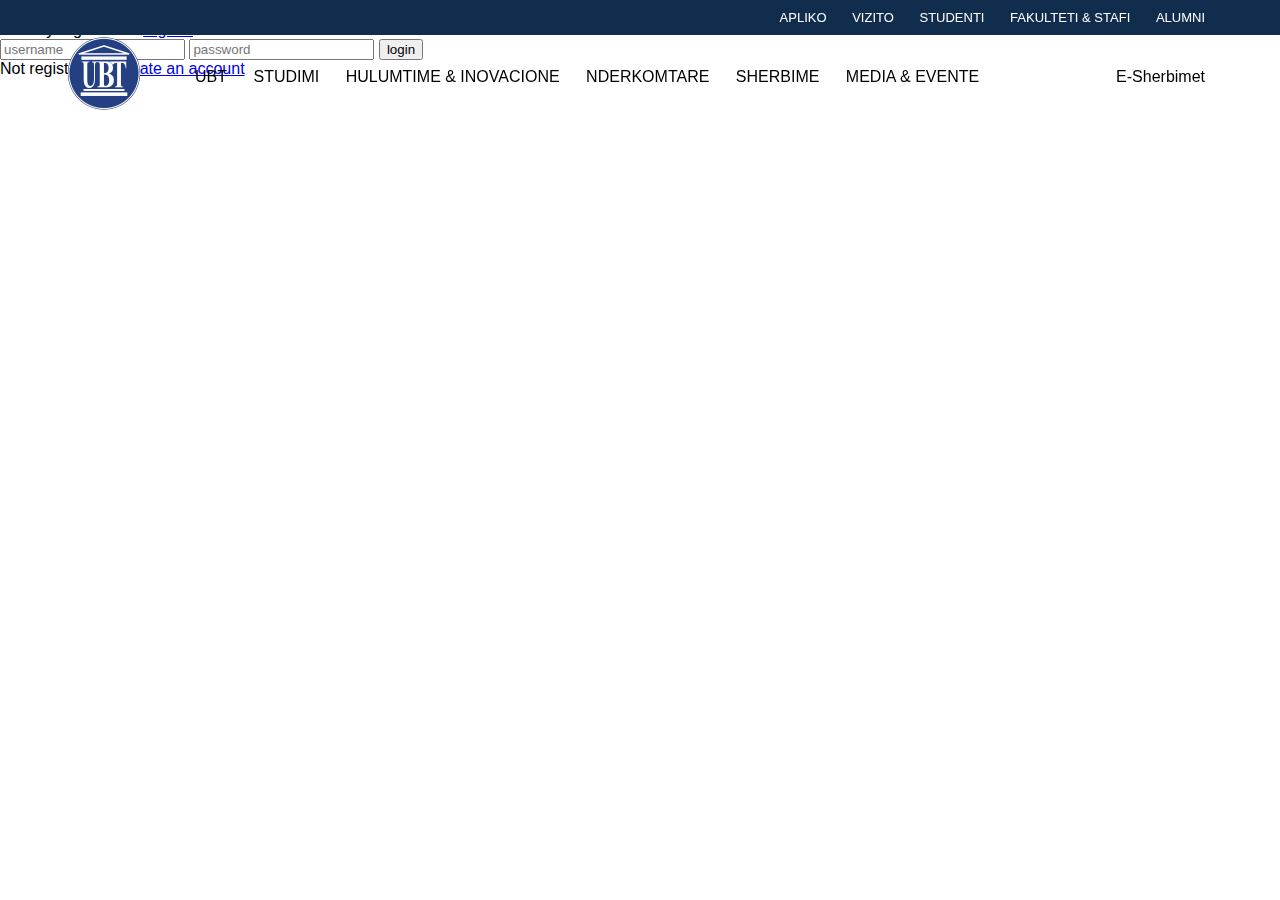
==== register.html @ 038bcbd5 "updates" ====
<!DOCTYPE html>
<html lang="en">
<head>
    <meta charset="UTF-8">
    <meta name="viewport" content="width=device-width, initial-scale=1.0">
    <title>Document</title>
    <link rel="stylesheet" href="css/stylesheet.css">
</head>

<body>
    
    <header id="headerbar">    
        <div class="informate-shtese">
            
            <ul>
                <li>
                    <a href="">APLIKO</a>
                    <a href="">VIZITO</a>
                    <a href="">STUDENTI</a>
                    <a href="">FAKULTETI & STAFI</a>
                    <a href="">ALUMNI</a>
                </li>
            </ul>
        </div>
    
        <nav id="navbar">
            <div class="nav-majtas">
    
               <a href="index.html"><img class="brand" src="img/logo.png" alt=""></a> 
    
                <div class="kufiza"></div>
    
                <ul>
                    <li>
                        <a href="">UBT</a>
                        <a href="">STUDIMI</a>
                        <a href="">HULUMTIME & INOVACIONE</a>
                        <a href="">NDERKOMTARE</a>
                        <a href="">SHERBIME</a>
                        <a href="">MEDIA & EVENTE</a>
                    </li>
                </ul>
    
            </div>
           
    
          <ul class="nav-djathtas">
    
              <li>
       
                  <div class="dropdown">
                    <a onclick="myFunction()" onmouseover="myFunction()" class="butoni-dropdown main-elements-djathta">E-Sherbimet</a>
                    <div id="lista-dropdown" class="loopa-dropdown">
                      <a href="#home"> <img class="dropdown-logo" src="img/logo.png" alt="">MAIL</a>
                      <a href="#about"> <img class="dropdown-logo" src="img/logo.png" alt="">SMIS</a>
                      <a href="#contact">  <img class="dropdown-logo" src="img/logo.png" alt="">MOODLE</a>
                      <a href="#contact">  <img class="dropdown-logo" src="img/logo.png" alt="">STUDENT</a>
                      <a href="#contact">  <img class="dropdown-logo" src="img/logo.png" alt="">KNOWLEDGE CENTER</a>
                    </div>
                  </div>
        
              </li>
         
          </ul>
    
        </nav>
    
    
    </header>

    <section class="log-section">
        <div class="login-page">
            <div class="form">
              <form class="register-form" id="kaka">
                <input type="text" placeholder="name"/>
                <input type="password" placeholder="password"/>
                <input type="text" placeholder="email address"/>
                <button>create</button>
                <p class="message">Already registered? <a onclick="wFunction()"  href="#">Sign In</a></p>
              </form>
              <form class="login-form" id="papa">
                <input type="text" placeholder="username"/>
                <input type="password" placeholder="password"/>
                <button>login</button>
                <p class="message">Not registered? <a class="create" onclick="wFunction()" href="#">Create an account</a></p>
              </form>
            </div>
          </div>
    </section>
   

    <script src="js/javascript.js"></script>
</body>
</html>
---- css/stylesheet.css ----
:root {
    --ubt-blue: #112d4e;
    --ubt-dark-blue: #112d4e;
}

section {
    height: 100vh;
}

* {
    margin: 0px;
    box-sizing: border-box;
    font-family: sans-serif;
  
    
}

html {
    scroll-behavior: smooth;
}



header {
    width:100%; 
    margin-bottom: 100px;
    position: fixed;
    transition: 0.5s ease-out;



   
}
header.scroll {
    -webkit-box-shadow: 0px 27px 39px -21px rgba(3,89,250,0.1);
    -moz-box-shadow: 0px 27px 39px -21px rgba(3,89,250,0.2);
    box-shadow: 0px 27px 39px -21px rgba(3,89,250,0.2);
}

nav {
    display: flex;
    justify-content: space-between;
    flex-wrap: nowrap;
    margin: 0px 5%;
    
    

}

nav .icon {
 display:none;
}

.informate-shtese {
    display: flex;
    justify-content: flex-end;
    padding:10px 5%;
    font-size:13px;
    background: var(--ubt-dark-blue);
    

}

.informate-shtese a {
   color: #ffff

}

.nav-majtas {
    display: flex;
    justify-content: center;
    align-items: center;
    flex-wrap: nowrap;
}

.nav-majtas ul {
 display: inline-block;
}


.nav-djathtas {
    display: flex;
    justify-content: center;
    align-items: center;



}

ul li a {
    text-decoration: none;
    color: black;
    padding: 9px 11px 11px;
    

}

ul li {
    list-style-type: none;
}

.show {display: block;}

.dropdown-content a {
    color: black;
    padding: 12px 16px;
    text-decoration: none;
    display: block;
  }

.dropdown {
    position: relative;
    display: inline-block;

    
  }
  
.loopa-dropdown {
    min-width: 150px;
    display: none;
    position: absolute;
    background-color: #ffffff;
    z-index: 1;
    border-radius:5px;
    margin-top:10px;
    -webkit-box-shadow: 7px 36px 82px -62px rgba(3,89,250,1);
    -moz-box-shadow: 7px 36px 82px -62px rgba(3,89,250,1);
    box-shadow: 7px 36px 82px -62px rgba(3,89,250,1);



  }
  
.loopa-dropdown a {
    color: black;
    padding: 10px 5px;
    text-decoration: none;
    display: block;
    display: flex;
    justify-content: baseline;
    font-size: 13px;
    color: var(--ubt-blue);


  }

  .loopa-dropdown a:hover {
      background: var(--ubt-blue);
      color: #ffff
      
  } 
  
.main-elements-djathta {
    padding: 9px 11px 11px;
    cursor: pointer;
}

.dropdown-logo {
    width:17px;
    height:17px;
    margin:0px 5px;
}

img {
    display: inline-block;

}
  
.show {
    display: block;
}

main {
    margin: 0px 5%;
}






  

@media (max-width: 992px) {


    .loopa-dropdown {
      min-width: auto;
  
    }
  
  
  header {

  }
  
    nav {
        display: flex;
        justify-content: space-between;
    }
  
    .nav-majtas ul li a {
      padding: 10px 10px;
  
    }
  
    .nav-majtas ul {
      padding: 20px 10px;
  
    }
    
    .brand{
        width:80px;
        height:80px;
    }
    .kufiza {
      width:2px;
      height:50px;
      background: var(--ubt-dark-blue);
      margin: 10px;
  }

@media  (max-width:600px) {
    .nav-majtas ul {
        display: none;
    }

    .informate-shtese {
        display: flex;
        justify-content: center;
        margin:0px;
        padding:10px 0px;
        width:100%;
        font-size:10px;
        background: var(--ubt-dark-blue);
         
    }

    .informate-shtese ul {
        padding: 0px;
         
    }

    .informate-shtese a {
        padding: 15px;
        text-align: center;
       
    }

    .kufiza {
      display: none;
    }
    
    header {
        -webkit-box-shadow: 7px 36px 82px -62px rgba(3,89,250,1);
        -moz-box-shadow: 7px 36px 82px -62px rgba(3,89,250,1);
        box-shadow: 7px 36px 82px -62px rgba(3,89,250,1);http://127.0.0.1:5500/index.html
    }
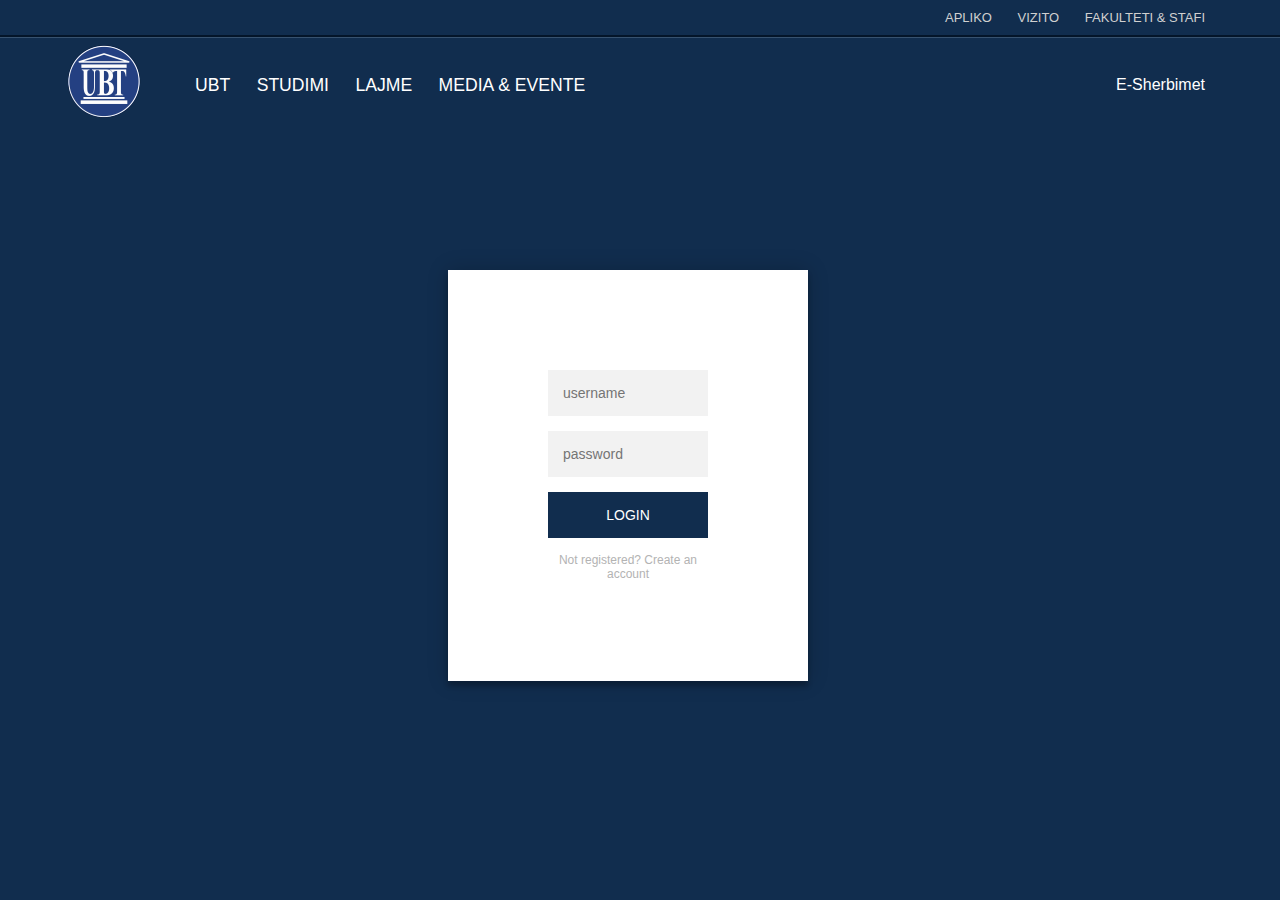
==== commit 896d1a15: "animate" ====
--- a/register.html
+++ b/register.html
@@ -16,9 +16,7 @@
                 <li>
                     <a href="">APLIKO</a>
                     <a href="">VIZITO</a>
-                    <a href="">STUDENTI</a>
                     <a href="">FAKULTETI & STAFI</a>
-                    <a href="">ALUMNI</a>
                 </li>
             </ul>
         </div>
@@ -30,16 +28,15 @@
     
                 <div class="kufiza"></div>
     
-                <ul>
-                    <li>
-                        <a href="">UBT</a>
-                        <a href="">STUDIMI</a>
-                        <a href="">HULUMTIME & INOVACIONE</a>
-                        <a href="">NDERKOMTARE</a>
-                        <a href="">SHERBIME</a>
-                        <a href="">MEDIA & EVENTE</a>
-                    </li>
-                </ul>
+            
+                <ul class="nav-items">
+                  <li class="navbar">
+                      <a href="index.html">UBT</a>
+                      <a href="studimi.html">STUDIMI</a>
+                      <a href="lajme.html">LAJME</a>
+                      <a href="media.html">MEDIA & EVENTE</a>
+                  </li>
+              </ul>
     
             </div>
            
@@ -53,9 +50,6 @@
                     <div id="lista-dropdown" class="loopa-dropdown">
                       <a href="#home"> <img class="dropdown-logo" src="img/logo.png" alt="">MAIL</a>
                       <a href="#about"> <img class="dropdown-logo" src="img/logo.png" alt="">SMIS</a>
-                      <a href="#contact">  <img class="dropdown-logo" src="img/logo.png" alt="">MOODLE</a>
-                      <a href="#contact">  <img class="dropdown-logo" src="img/logo.png" alt="">STUDENT</a>
-                      <a href="#contact">  <img class="dropdown-logo" src="img/logo.png" alt="">KNOWLEDGE CENTER</a>
                     </div>
                   </div>
         
--- a/css/stylesheet.css
+++ b/css/stylesheet.css
@@ -1,260 +1,1157 @@
 :root {
-    --ubt-blue: #112d4e;
-    --ubt-dark-blue: #112d4e;
-}
-
-section {
-    height: 100vh;
+	--ubt-blue: #112d4e;
 }
 
 * {
-    margin: 0px;
-    box-sizing: border-box;
-    font-family: sans-serif;
-  
-    
-}
-
-html {
-    scroll-behavior: smooth;
-}
-
-
+	margin: 0;
+	box-sizing: border-box;
+	font-family: sans-serif;
+}
 
 header {
-    width:100%; 
-    margin-bottom: 100px;
-    position: fixed;
-    transition: 0.5s ease-out;
-
-
-
-   
-}
-header.scroll {
-    -webkit-box-shadow: 0px 27px 39px -21px rgba(3,89,250,0.1);
-    -moz-box-shadow: 0px 27px 39px -21px rgba(3,89,250,0.2);
-    box-shadow: 0px 27px 39px -21px rgba(3,89,250,0.2);
+	width: 100%;
+	height: 130px;
+	transition: 0.5s ease-out;
+	background: var(--ubt-blue);
+	z-index: 9999;
+	position: fixed;
+	top: 0;
+}
+
+.scroll {
+	-webkit-box-shadow: 0 20px 45px -23px rgba(0, 0, 0, 0.75);
+	-moz-box-shadow: 0 20px 45px -23px rgba(0, 0, 0, 0.75);
+	box-shadow: 0 20px 45px -23px rgba(0, 0, 0, 0.25);
+}
+
+.informate-shtese {
+	display: flex;
+	justify-content: flex-end;
+	padding: 10px 5%;
+	font-size: 13px;
+	background: var(--ubt-dark-blue);
+	border-bottom: 2px solid #041529;
 }
 
 nav {
-    display: flex;
-    justify-content: space-between;
-    flex-wrap: nowrap;
-    margin: 0px 5%;
-    
-    
-
+	width: 100%;
+	display: flex;
+	justify-content: space-between;
+	flex-wrap: nowrap;
+	transition: 0.2s ease-in;
+	z-index: 999;
+	background: var(--ubt-blue);
+	border-top: 1px solid rgb(55, 82, 111);
+	padding: 5px 5%;
+}
+
+.section1 {
+	background-image: url('/img/ubt-studentat.jpg');
+	background-position: top;
+	background-repeat: no-repeat;
+	background-size: cover;
+	margin-top: 130px;
+	width: 100%;
+	height: 70vh;
+	z-index: 1;
+}
+
+.section1-below {
+	width: 100%;
+	height: 30vh;
+	background: var(--ubt-blue);
+	display: flex;
+	justify-content: center;
+	align-items: center;
+}
+
+.section1-below:before {
+	font-family: Tahoma;
+	content: '"';
+	color: white;
+	font-size: 150px;
+	padding: 25px;
+}
+
+.section1-below:after {
+	font-family: Tahoma;
+	content: '"';
+	color: white;
+	font-size: 150px;
+	padding: 25px;
+}
+
+.section1-below h1 {
+	color: white;
+	font-weight: bolder;
+	font-size: 3em;
+	text-transform: uppercase;
+}
+
+.butonet {
+	display: flex;
+}
+
+.butonet button {
+	border: none;
+	padding: 15px 30px;
+	background: var(--ubt-blue);
+	margin: 15px 5px;
+	font-size: 1.2rem;
+	color: white;
+	cursor: pointer;
+}
+
+.butonet button i {
+	padding: 0 5px;
+}
+
+.section1 h1 {
+	color: #fff;
+	font-family: 'Raleway', sans-serif;
+	font-weight: 900;
+	letter-spacing: 0.16em;
+	font-size: 60px;
+	text-transform: uppercase;
+	padding: 0;
+	margin: 0;
+	text-align: center;
+	text-align: left;
+	text-shadow: 1px 1px 1px rgba(0, 0, 0, 0.9);
+}
+
+.background-color {
+	width: 100%;
+	height: 100%;
+	background: rgba(18, 61, 141, 0.7);
+	display: flex;
+	justify-content: center;
+	align-items: flex-start;
+	flex-direction: column;
+	padding: 0 5%;
 }
 
 nav .icon {
- display:none;
-}
-
-.informate-shtese {
-    display: flex;
-    justify-content: flex-end;
-    padding:10px 5%;
-    font-size:13px;
-    background: var(--ubt-dark-blue);
-    
-
+	display: none;
 }
 
 .informate-shtese a {
-   color: #ffff
-
+	color: rgb(208, 208, 208);
+}
+
+.nav-items li a {
+	font-size: 1.1em;
+	transition: color.3s ease-in;
+}
+
+.nav-items li a:hover {
+	color: rgb(208, 208, 208);
+	padding-bottom: 0;
 }
 
 .nav-majtas {
-    display: flex;
-    justify-content: center;
-    align-items: center;
-    flex-wrap: nowrap;
+	display: flex;
+	justify-content: center;
+	align-items: center;
+	flex-wrap: nowrap;
 }
 
 .nav-majtas ul {
- display: inline-block;
-}
-
+	display: inline-block;
+}
 
 .nav-djathtas {
-    display: flex;
-    justify-content: center;
-    align-items: center;
-
-
-
-}
-
-ul li a {
+	display: flex;
+	justify-content: center;
+	align-items: center;
+}
+
+header ul li a {
+	text-decoration: none;
+	color: white;
+	padding: 9px 11px 11px;
+}
+
+header ul li {
+	list-style-type: none;
+}
+
+
+/* js class */
+
+.show {
+	display: block;
+}
+
+.dropdown-content a {
+	color: black;
+	padding: 12px 16px;
+	text-decoration: none;
+	display: block;
+}
+
+.dropdown {
+	position: relative;
+	display: inline-block;
+}
+
+.loopa-dropdown {
+	min-width: 150px;
+	display: none;
+	position: absolute;
+	background-color: #ffffff;
+	z-index: 1;
+	border-radius: 5px;
+	margin-top: 10px;
+	-webkit-box-shadow: 7px 36px 82px -62px rgba(3, 89, 250, 1);
+	-moz-box-shadow: 7px 36px 82px -62px rgba(3, 89, 250, 1);
+	box-shadow: 7px 36px 82px -62px rgba(3, 89, 250, 1);
+}
+
+.loopa-dropdown a {
+	color: black;
+	padding: 10px 5px;
+	text-decoration: none;
+	display: block;
+	display: flex;
+	justify-content: baseline;
+	font-size: 13px;
+	color: var(--ubt-blue);
+}
+
+.loopa-dropdown a:hover {
+	background: var(--ubt-blue);
+	color: #ffff
+}
+
+.main-elements-djathta {
+	padding: 9px 11px 11px;
+	cursor: pointer;
+}
+
+main {
+	padding: 0;
+	width: 100%;
+}
+
+.dropdown-logo {
+	width: 17px;
+	height: 17px;
+	margin: 0 5px;
+}
+
+img {
+	display: inline-block;
+}
+
+.show {
+	display: block;
+}
+
+.majtas {
+	width: 100%;
+	height: 180px;
+	background: url("../img/ubt-studentat.jpg");
+	background-size: cover;
+	background-position: center;
+}
+
+.teksti {
+	display: flex;
+	flex-direction: column;
+	margin-right: 15px;
+}
+
+.button-icon {
+	padding: 0 5px;
+}
+
+#section2 {
+	width: 100%;
+	height: auto;
+	background: white;
+}
+
+figure {
+	position: relative;
+	display: flex;
+	justify-content: space-evenly;
+	flex-direction: row;
+	opacity: 0.1;
+	padding: 30px 0;
+	width: auto;
+}
+
+figure img {
+	width: 50%;
+}
+
+.konkurs {
+	width: 31%;
+	height: auto;
+	z-index: 1;
+	border-radius: 10px;
+	cursor: pointer;
+	padding: 20px;
+	display: flex;
+	flex-wrap: wrap;
+	transition: all .3s ease-in;
+	margin-top:50px;
+
+}
+
+.konkurs:hover {
+	transform: scale(1.02);
+	-webkit-box-shadow: 10px 10px 61px -16px rgba(51,51,51,0.34);
+	-moz-box-shadow: 10px 10px 61px -16px rgba(107, 107, 107, 0.34);
+	box-shadow: 10px 10px 61px -16px rgba(99, 99, 99, 0.34);
+}
+
+
+.konkurs p {
+	color: rgb(61, 61, 61);
+	transition: color 0.2s ease-in;
+}
+.konkurs p:hover {
+	color: rgb(60, 60, 116);
+}
+
+.post-kliko {
     text-decoration: none;
-    color: black;
-    padding: 9px 11px 11px;
-    
-
-}
-
-ul li {
-    list-style-type: none;
-}
-
-.show {display: block;}
-
-.dropdown-content a {
-    color: black;
-    padding: 12px 16px;
-    text-decoration: none;
-    display: block;
-  }
-
-.dropdown {
-    position: relative;
-    display: inline-block;
-
-    
-  }
-  
-.loopa-dropdown {
-    min-width: 150px;
-    display: none;
-    position: absolute;
-    background-color: #ffffff;
-    z-index: 1;
-    border-radius:5px;
-    margin-top:10px;
-    -webkit-box-shadow: 7px 36px 82px -62px rgba(3,89,250,1);
-    -moz-box-shadow: 7px 36px 82px -62px rgba(3,89,250,1);
-    box-shadow: 7px 36px 82px -62px rgba(3,89,250,1);
-
-
-
-  }
-  
-.loopa-dropdown a {
-    color: black;
-    padding: 10px 5px;
-    text-decoration: none;
-    display: block;
-    display: flex;
-    justify-content: baseline;
-    font-size: 13px;
-    color: var(--ubt-blue);
-
-
-  }
-
-  .loopa-dropdown a:hover {
-      background: var(--ubt-blue);
-      color: #ffff
-      
-  } 
-  
-.main-elements-djathta {
-    padding: 9px 11px 11px;
-    cursor: pointer;
-}
-
-.dropdown-logo {
-    width:17px;
-    height:17px;
-    margin:0px 5px;
-}
-
-img {
-    display: inline-block;
-
-}
-  
-.show {
-    display: block;
-}
-
-main {
-    margin: 0px 5%;
-}
-
-
-
-
-
-
-  
+}
+
+.more-button {
+	border: none;
+	border-bottom: 1px solid transparent;
+	/* margin: 50px auto; */
+	color: var(--ubt-blue);
+	background: transparent;
+	transition: border 0.3s linear;
+	padding: 0;
+	font-size: 1em;
+}
+
+.more-button-text {
+	margin: 20px auto;
+}
+
+a {
+	text-align: center;
+}
+
+.more-button:hover {
+	border-color: black;
+}
+
+#section2 button {
+	position: relative;
+	border: none;
+	width: 100%;
+}
+
+.post-title {
+	font-weight: bolder;
+	color: var(--ubt-blue);
+	font-size: 1.5rem;
+}
+
+#section3 {
+	width: 100%;
+	height: 100vh;
+	background: white;
+}
+
+.lajmi {
+	width: 350px;
+	background: white;
+	margin: 0 5%;
+	padding: 30px;
+}
+
+.lajmi img {
+	width: 250px;
+}
+
+.question-mark {
+	width: 60px;
+	height: 60px;
+	border-radius: 50%;
+	position: fixed;
+	bottom: 15px;
+	right: 15px;
+	text-align: center;
+	display: flex;
+	justify-content: center;
+	-webkit-box-shadow: 7px 36px 82px -62px rgba(3, 89, 250, 1);
+	-moz-box-shadow: 7px 36px 82px -62px rgba(3, 89, 250, 1);
+	box-shadow: 7px 36px 82px -62px rgba(3, 89, 250, 1);
+	border: 2px solid;
+	z-index: 9999999;
+	cursor: pointer;
+}
+
+.question-mark p {
+	line-height: 60px;
+	font-size: 12px;
+	font-weight: bolder;
+}
+
+.shortcut-menu {
+	position: fixed;
+	z-index: 9999999;
+	left: 35%;
+	width: 30%;
+	top: 15%;
+	height: 70%;
+	overflow: hidden;
+	background: white;
+	border-radius: 20px;
+	display: none;
+	-webkit-box-shadow: 10px 10px 195px 94px rgba(0, 0, 0, 0.75);
+	-moz-box-shadow: 10px 10px 195px 94px rgba(0, 0, 0, 0.75);
+	box-shadow: 10px 10px 195px 94px rgba(0, 0, 0, 0.75);
+}
+
+.container {
+	display: flex;
+	justify-content: center;
+}
+
+.lajmet {
+	display: flex;
+	margin: 20px 0;
+}
+
+.cards {
+	width: 50px;
+	background: white;
+}
+
+.cards img {
+	width: 10px;
+	height: 200px;
+}
+
+.section2 {
+	display: flex;
+	align-items: center;
+	justify-content: center;
+	align-items: flex-start;
+	flex-direction: column;
+}
+
+.post-title {
+	margin: 20px 0;
+}
+
+.section2 .apliko-button {
+	padding: 10px 20px;
+	background: var(--ubt-blue);
+	color: #fff;
+	border: none;
+	margin: 25px 0;
+}
+
+.align {
+	display: flex;
+	justify-content: space-between;
+	align-self: flex-start;
+	align-items: center;
+	background: rgba(255, 255, 255, 0.97);
+	width: 100%;
+	padding: 0 5%;
+}
+
+.apliko-img {
+	position: absolute;
+	right: 0;
+	left: 50%;
+	z-index: -2;
+	opacity: 0.1;
+}
+
+.section3 {
+	position: relative;
+	height: auto;
+	overflow: hidden;
+	display: flex;
+	justify-content: center;
+	align-items: center;
+	background: rgba(17, 45, 78, .9);
+}
+
+.section3:after {
+	content: "";
+	background: url(/img/students.svg), var(--ubt-blue);
+	background-position: center;
+	background-size: 1000px;
+	background-repeat: repeat-x;
+	opacity: 1;
+	top: 0;
+	left: 0;
+	bottom: 0;
+	right: 0;
+	position: absolute;
+	z-index: -1;
+}
+
+.section3 iframe {
+	margin-top: 150px;
+	margin-bottom: 100px;
+	z-index: 99999;
+}
+
+
+.section4 {
+	width: 100%;
+	height: 70vh;
+	display: flex;
+	align-items: center;
+}
+
+.kursi {
+	display: flex;
+	justify-content: space-between;
+	padding: 0 5%;
+	align-items: center;
+}
+
+.kursi button {
+	border: none;
+	color: white;
+	background: var(--ubt-blue);
+	padding: 15px 30px;
+    margin-top: 20px;
+	font-size: 1.2rem;
+	cursor: pointer;
+}
+
+.div {
+	width: auto;
+}
+
+.divv {
+	width: auto;
+}
+
+.kursi h1 {
+	font-size: 60px;
+	color: var(--ubt-blue);
+}
+
+.divv img {
+	width: 500px;
+	height: 500px;
+}
+
+footer {
+	width: 100%;
+	height: 300px;
+	position: relative;
+	bottom: 0;
+	background: #403f3f;
+	transition: background 3 ease;
+}
+
+footer li {
+	list-style-type: none;
+}
+
+footer .top-second {
+	display: flex;
+	justify-content: center;
+}
+
+footer .top-first,
+.top-third {
+	text-align: left;
+}
+
+footer img {
+	width: 80px;
+	height: 80px;
+	padding: 5px;
+	border: 1px solid #565656;
+	border-radius: 50%;
+}
+
+.section-left a {
+	text-align: right;
+	transition: background 3 ease;
+}
+
+footer .top-first,
+.top-third {
+	width: 180px;
+}
+
+footer ul li a {
+	display: block;
+	color: #b3b2b2;
+	text-decoration: none;
+	-moz-transition: background 0.3s linear;
+	/* Firefox 4 */
+	-webkit-transition: all 0.3s linear;
+	/* Safari and Chrome */
+}
+
+footer a:hover {
+	text-decoration: underline;
+	padding: 0 .25rem;
+	color: white;
+}
+
+footer .bottom a {
+	display: inline;
+	font-size: 15px;
+	padding: 0 10px;
+}
+
+footer .bottom p {
+	text-align: center;
+}
+
+footer .bottom {
+	display: inline;
+	font-size: 15px;
+	padding: 0 10px;
+}
+
+footer .bottom {
+	display: flex;
+	justify-content: center;
+	flex-direction: column;
+	align-items: center;
+	padding: 20px 0;
+	border-top: 1px solid rgb(99, 99, 99);
+	color: #d9d9d9;
+}
+
+footer .top {
+	width: 100%;
+	color: #d9d9d9;
+	display: flex;
+	justify-content: space-between;
+	padding: 50px 5%;
+	border-bottom: 2px solid #000000;
+}
+
+footer .top a {
+	font-size: .8rem;
+}
+
+footer ul {
+	padding: 0;
+}
+
+footer .ndamje {
+	width: 1px;
+	height: auto;
+	background: #565656;
+	margin: 0 10px;
+}
+
+footer .section-left {
+	display: flex;
+}
+
+footer .section-right {
+	display: flex;
+}
+
+.top-third a {
+    text-align: left;
+}
+
+/*media*/
+
+.container {
+	margin-top: 130px
+}
+
+.gallery-wrap {
+	display: flex;
+	flex-direction: row;
+	width: 100%;
+	height: 50vh;
+}
+
+.item {
+	flex: 1;
+	height: 100%;
+	background-position: center;
+	background-size: cover;
+	background-repeat: no-repeat;
+	transition: flex 0.8s ease;
+}
+
+.item:hover {
+	flex: 7;
+}
+
+.item-1 {
+	background-image: url('https://images.unsplash.com/photo-1499198116522-4a6235013d63?auto=format&fit=crop&w=1233&q=80');
+}
+
+.item-2 {
+	background-image: url('https://images.unsplash.com/photo-1492760864391-753aaae87234?auto=format&fit=crop&w=1336&q=80');
+}
+
+.item-3 {
+	background-image: url('https://images.unsplash.com/photo-1503631285924-e1544dce8b28?auto=format&fit=crop&w=1234&q=80');
+}
+
+.item-4 {
+	background-image: url('https://images.unsplash.com/photo-1510425463958-dcced28da480?auto=format&fit=crop&w=1352&q=80');
+}
+
+.item-5 {
+	background-image: url('https://images.unsplash.com/photo-1503602642458-232111445657?auto=format&fit=crop&w=1234&q=80');
+}
+
+.social {
+	position: absolute;
+	right: 35px;
+	bottom: 0;
+}
+
+.social img {
+	display: block;
+	width: 32px;
+}
+
+.media-section {
+	height: auto;
+	display: flex;
+	justify-content: center;
+	flex-direction: column;
+	margin-bottom: 100px;
+}
+
+.page-title {
+	margin-top: 170px;
+	font-size: 50px;
+	text-align: center;
+	color: var(--ubt-blue);
+}
+
+.page-text {
+	margin-top: 20px;
+	display: flex;
+	align-self: center;
+	width: 70%;
+}
+
+.event-section {
+	padding: 0 5%;
+	font-size: 0;
+	display: -ms-flexbox;
+	-ms-flex-wrap: wrap;
+	-ms-flex-direction: column;
+	-webkit-flex-flow: row wrap;
+	display: flex;
+}
+
+.event-section h1 {
+	font-size: 15px;
+	display: block;
+	width: 100%;
+}
+
+.event-section div {
+	-webkit-box-flex: auto;
+	-ms-flex: auto;
+	flex: auto;
+	width: 200px;
+	margin: .5vw;
+}
+
+.event-section img {
+	width: 100%;
+	height: auto;
+}
+
+.section5 {
+	width: 100%;
+	height: auto;
+	display: flex;
+	flex-direction: column;
+	position: relative;
+}
+
+#slider {
+	margin: 20px auto;
+	position: relative;
+	border: 10px solid white;
+	box-shadow: 0 0 5px 2px #ccc;
+}
+
+.section5 img {
+	width: 100%;
+	padding: 0 5%;
+	margin: 50px 0;
+	height: 200px;
+	object-fit: cover;
+	-webkit-transition: opacity 1s ease-in-out;
+	-moz-transition: opacity 1s ease-in-out;
+	-o-transition: opacity 1s ease-in-out;
+	transition: opacity 1s ease-in-out;
+}
+
+.stop {
+	position: absolute;
+	right: 0;
+	bottom: 0;
+	width: 50px;
+	height: 50px;
+	background: var(--ubt-blue);
+	display: flex;
+	justify-content: center;
+	align-items: center;
+}
+
+.fa-play {
+	color: white;
+}
+
+.section5 button {
+	padding: 20px;
+	border: none;
+	background: #37f;
+	font-size: 30px;
+	color: white;
+	position: absolute;
+	top: 45%;
+	cursor: pointer;
+}
+
+.next {
+	border-radius: 10px 0 0 10px;
+	margin-left: 950px;
+}
+
+.prew {
+	border-radius: 0 10px 10px 0;
+}
+
+.lajme-section {
+	margin-top: 130px;
+}
+
+.lajme-first {
+	width: 100%;
+	height: 180px;
+	background: url("/img/ubt-campus.jpg");
+	background-size: cover;
+	background-position: center;
+	margin: 10px;
+}
+
+.lajme-second {
+	width: 100%;
+	height: 180px;
+	background: url("/img/ubt-slide2.jpg");
+	background-size: cover;
+	background-position: center;
+	margin: 10px;
+}
+
+.lajme-section-second {
+	margin-top:0px;
+}
+
+
+@media screen and (max-width: 400px) {
+	.event-section div {
+		margin: 0;
+	}
+	.event-section {
+		padding: 0;
+	}
+}
 
 @media (max-width: 992px) {
-
-
-    .loopa-dropdown {
-      min-width: auto;
-  
+	.section4 {
+		width: 100%;
+		overflow: hidden;
+	}
+	.kursi h1 {
+		font-size: 2rem;
+		color: var(--ubt-blue);
+	}
+	.konkurs {
+		width: auto;
+		display: flex;
+		justify-content: center;
+		align-items: center;
+		flex-direction: column;
+	}
+	.opacity {
+		display: flex;
+		justify-content: flex-start;
+		align-self: center;
+		align-items: center;
+		flex-direction: column;
+		height: auto;
+	}
+	.majtas {
+		width: 100%;
+		height: 180px;
+		background: url("/img/ubt-studentat.jpg");
+		background-size: cover;
+		background-position: center;
+		margin-right: 20px;
+	}
+	.section2 {
+		display: flex;
+		flex-direction: column;
+		align-items: center;
+		justify-content: center;
+		height: auto;
+	}
+	.section1 {
+		background-image: url('/img/ubt-campus.jpg');
+		background-position: center;
+		background-repeat: no-repeat;
+		background-size: cover;
+		margin-top: 130px;
+		width: 100%;
+		height: 300px;
+	}
+	.section1-below {
+		height: auto;
+	}
+	.section1-below h1 {
+		font-size: 1.5rem;
+	}
+	#section1 h2 {
+		font-size: 1.6rem;
+		padding: 0;
+		margin: 0;
+	}
+	.loopa-dropdown {
+		min-width: auto;
+	}
+	nav {
+		display: flex;
+		justify-content: space-between;
+	}
+	.nav-majtas ul li a {
+		padding: 10px 10px;
+	}
+	.nav-majtas ul {
+		padding: 20px 10px;
+	}
+	.brand {
+		width: 80px;
+		height: 80px;
+	}
+	.kufiza {
+		width: 2px;
+		height: 50px;
+		background: white;
+		margin: 10px;
+	}
+}
+
+@media (max-width:600px) {
+	.kursi h1 {
+		font-size: 2rem;
+		color: var(--ubt-blue);
+	}
+	.section4 {
+		width: 100%;
+		overflow: hidden;
+	}
+	.div {
+		width: 200px;
+	}
+	.divv {
+		width: 250px;
+	}
+	.divv img {
+		width: 100%;
+		height: auto;
+	}
+	.section1-below {
+		display: none;
+	}
+	.konkurs {
+		margin: 20px 0;
+		display: flex;
+		justify-content: center;
+		align-items: center;
+		flex-direction: column;
+	
+	}
+	.section2 {
+		height: auto;
+	}
+	.align {
+		display: flex;
+		justify-content: center;
+		align-self: center;
+		align-items: center;
+		height: auto;
+	}
+	.majtas {
+		width: 100%;
+		height: 180px;
+		background: url("/img/ubt-studentat.jpg");
+		background-size: cover;
+		background-position: center;
+		margin: 10px;
+	}
+	.section1 {
+		background-image: url('/img/ubt-campus.jpg');
+		background-position: center;
+		background-repeat: no-repeat;
+		background-size: cover;
+		margin-top: 130px;
+		width: 100%;
+		height: 300px;
+	}
+	.background-color {
+		justify-content: center;
+		align-items: center;
+	}
+	.section1 button {
+		padding: 5px 50px;
+		font-size: 1rem;
+	}
+	.section1 h1 {
+		font-size: 2rem;
+		display: flex;
+		justify-content: center;
+		align-items: center;
+		text-align: center;
+	}
+	footer .top {
+		width: 100%;
+		color: #d9d9d9;
+		display: flex;
+		justify-content: space-between;
+		border-bottom: 2px solid #000000;
+	}
+	footer img {
+		width: 50px;
+		height: 50px;
+		padding: 5px;
+		border: 1px solid #565656;
+		border-radius: 50%;
+	}
+	/*position of 2divs */
+	footer .top-first,
+	.top-third {
+		width: 100px;
+		display: flex;
+		justify-content: center;
+		text-align: justify;
     }
-  
-  
-  header {
-
-  }
-  
-    nav {
-        display: flex;
-        justify-content: space-between;
+    .top-third a {
+        text-align: left;
     }
-  
-    .nav-majtas ul li a {
-      padding: 10px 10px;
-  
-    }
-  
-    .nav-majtas ul {
-      padding: 20px 10px;
-  
-    }
-    
-    .brand{
-        width:80px;
-        height:80px;
-    }
-    .kufiza {
-      width:2px;
-      height:50px;
-      background: var(--ubt-dark-blue);
-      margin: 10px;
-  }
-
-@media  (max-width:600px) {
-    .nav-majtas ul {
-        display: none;
-    }
-
-    .informate-shtese {
-        display: flex;
-        justify-content: center;
-        margin:0px;
-        padding:10px 0px;
-        width:100%;
-        font-size:10px;
-        background: var(--ubt-dark-blue);
-         
-    }
-
-    .informate-shtese ul {
-        padding: 0px;
-         
-    }
-
-    .informate-shtese a {
-        padding: 15px;
-        text-align: center;
-       
-    }
-
-    .kufiza {
-      display: none;
-    }
-    
-    header {
-        -webkit-box-shadow: 7px 36px 82px -62px rgba(3,89,250,1);
-        -moz-box-shadow: 7px 36px 82px -62px rgba(3,89,250,1);
-        box-shadow: 7px 36px 82px -62px rgba(3,89,250,1);http://127.0.0.1:5500/index.html
-    }
- 
-
+	.nav-majtas ul {
+		display: none;
+	}
+	.informate-shtese {
+		display: flex;
+		justify-content: center;
+		margin: 0;
+		padding: 10px 0;
+		width: 100%;
+		font-size: 10px;
+		background: var(--ubt-dark-blue);
+	}
+	.informate-shtese ul {
+		padding: 0;
+	}
+	.informate-shtese a {
+		padding: 15px;
+		text-align: center;
+	}
+	.kufiza {
+		display: none;
+	}
+	header {
+		-webkit-box-shadow: 7px 36px 82px -62px rgba(3, 89, 250, 1);
+		-moz-box-shadow: 7px 36px 82px -62px rgba(3, 89, 250, 1);
+		box-shadow: 7px 36px 82px -62px rgba(3, 89, 250, 1);
+	}
+}
+
+@import url(https://fonts.googleapis.com/css?family=Roboto:300);
+.login-page {
+	position: absolute;
+	width: 30%;
+	height: 30%;
+	top: 30%;
+	left: 35%;
+}
+
+.form {
+	position: relative;
+	z-index: 1;
+	background: #FFFFFF;
+	max-width: 360px;
+	padding: 100px;
+	text-align: center;
+	box-shadow: 0 0 20px 0 rgba(0, 0, 0, 0.2), 0 5px 5px 0 rgba(0, 0, 0, 0.24);
+}
+
+.form input {
+	font-family: "Roboto", sans-serif;
+	outline: 0;
+	background: #f2f2f2;
+	width: 100%;
+	border: 0;
+	margin: 0 0 15px;
+	padding: 15px;
+	box-sizing: border-box;
+	font-size: 14px;
+}
+
+.form button {
+	font-family: "Roboto", sans-serif;
+	text-transform: uppercase;
+	outline: 0;
+	background: var(--ubt-blue);
+	width: 100%;
+	border: 0;
+	padding: 15px;
+	color: #FFFFFF;
+	font-size: 14px;
+	-webkit-transition: all 0.3 ease;
+	transition: all 0.3 ease;
+	cursor: pointer;
+}
+
+.form button:hover,
+.form button:active,
+.form button:focus {
+	background: var(--ubt-blue);
+}
+
+.form .message {
+	margin: 15px 0 0;
+	color: #b3b3b3;
+	font-size: 12px;
+}
+
+.form .message a {
+	color: var(--ubt-dark-blue);
+	text-decoration: none;
+}
+
+.form .register-form {
+	display: none;
+}
+
+.log-section {
+	background: var(--ubt-blue);
+	width: 100%;
+	height: 100vh;
+	padding: 0;
+	margin: 0;
+}
+
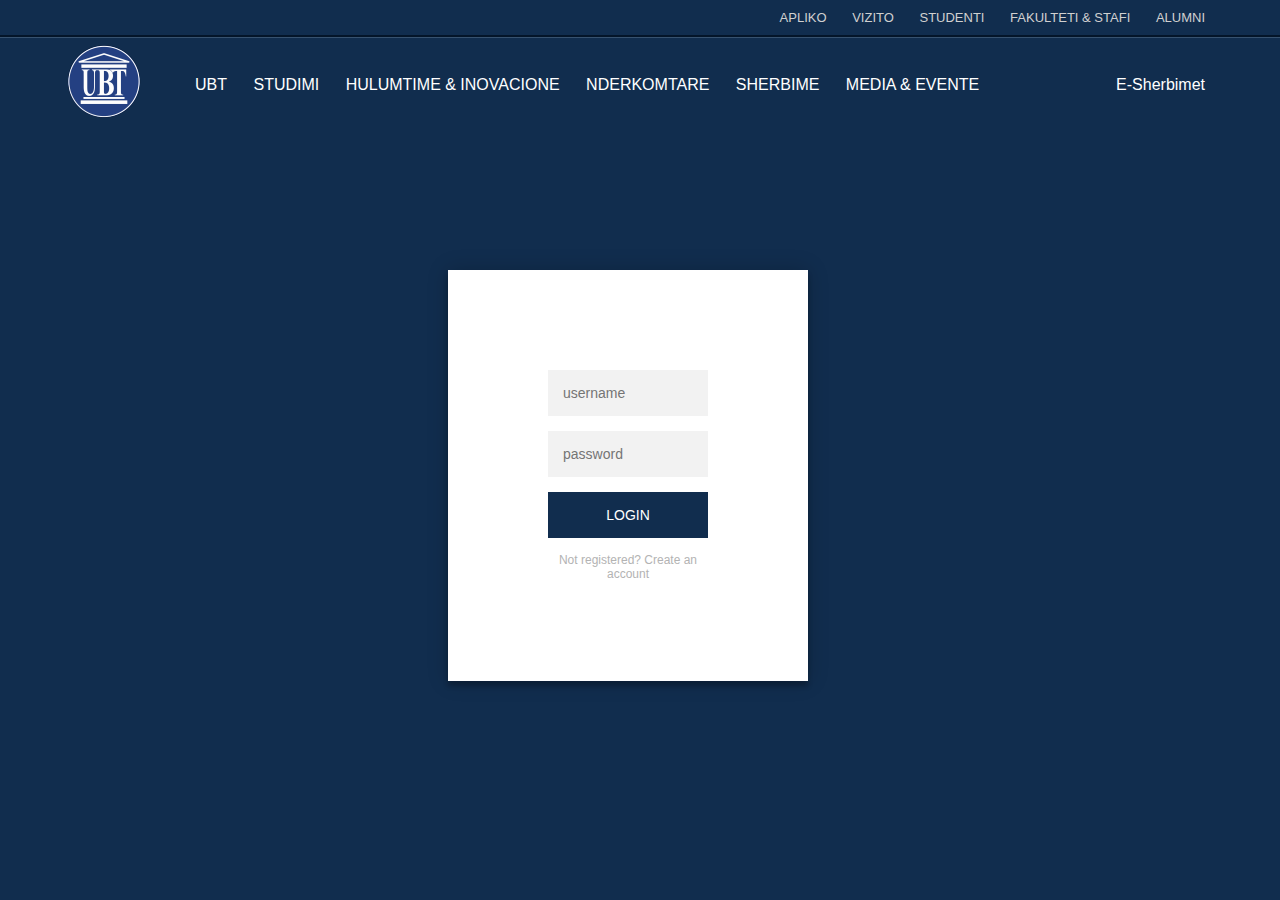
==== commit f543a8ec: "Revert "New branch"" ====
--- a/register.html
+++ b/register.html
@@ -16,7 +16,9 @@
                 <li>
                     <a href="">APLIKO</a>
                     <a href="">VIZITO</a>
+                    <a href="">STUDENTI</a>
                     <a href="">FAKULTETI & STAFI</a>
+                    <a href="">ALUMNI</a>
                 </li>
             </ul>
         </div>
@@ -28,15 +30,16 @@
     
                 <div class="kufiza"></div>
     
-            
-                <ul class="nav-items">
-                  <li class="navbar">
-                      <a href="index.html">UBT</a>
-                      <a href="studimi.html">STUDIMI</a>
-                      <a href="lajme.html">LAJME</a>
-                      <a href="media.html">MEDIA & EVENTE</a>
-                  </li>
-              </ul>
+                <ul>
+                    <li>
+                        <a href="">UBT</a>
+                        <a href="">STUDIMI</a>
+                        <a href="">HULUMTIME & INOVACIONE</a>
+                        <a href="">NDERKOMTARE</a>
+                        <a href="">SHERBIME</a>
+                        <a href="">MEDIA & EVENTE</a>
+                    </li>
+                </ul>
     
             </div>
            
@@ -50,6 +53,9 @@
                     <div id="lista-dropdown" class="loopa-dropdown">
                       <a href="#home"> <img class="dropdown-logo" src="img/logo.png" alt="">MAIL</a>
                       <a href="#about"> <img class="dropdown-logo" src="img/logo.png" alt="">SMIS</a>
+                      <a href="#contact">  <img class="dropdown-logo" src="img/logo.png" alt="">MOODLE</a>
+                      <a href="#contact">  <img class="dropdown-logo" src="img/logo.png" alt="">STUDENT</a>
+                      <a href="#contact">  <img class="dropdown-logo" src="img/logo.png" alt="">KNOWLEDGE CENTER</a>
                     </div>
                   </div>
         
--- a/css/stylesheet.css
+++ b/css/stylesheet.css
@@ -1,1157 +1,1038 @@
 :root {
-	--ubt-blue: #112d4e;
-}
+    --ubt-blue: #112d4e;
+}
+
+
 
 * {
-	margin: 0;
-	box-sizing: border-box;
-	font-family: sans-serif;
+    margin: 0px;
+    box-sizing: border-box;
+    font-family: sans-serif;
+}
+
+html {
+    scroll-behavior: smooth;
 }
 
 header {
-	width: 100%;
-	height: 130px;
-	transition: 0.5s ease-out;
-	background: var(--ubt-blue);
-	z-index: 9999;
-	position: fixed;
-	top: 0;
-}
-
-.scroll {
-	-webkit-box-shadow: 0 20px 45px -23px rgba(0, 0, 0, 0.75);
-	-moz-box-shadow: 0 20px 45px -23px rgba(0, 0, 0, 0.75);
-	box-shadow: 0 20px 45px -23px rgba(0, 0, 0, 0.25);
+    width: 100%;
+    height: 130px;
+    transition: 0.5s ease-out;
+    background: var(--ubt-blue);
+    z-index: 2;
+    position: fixed;
+    top:0;
+
+}
+
+header.scroll {
+    -webkit-box-shadow: 0px 20px 45px -23px rgba(0, 0, 0, 0.75);
+    -moz-box-shadow: 0px 20px 45px -23px rgba(0, 0, 0, 0.75);
+    box-shadow: 0px 20px 45px -23px rgba(0, 0, 0, 0.25);
 }
 
 .informate-shtese {
-	display: flex;
-	justify-content: flex-end;
-	padding: 10px 5%;
-	font-size: 13px;
-	background: var(--ubt-dark-blue);
-	border-bottom: 2px solid #041529;
-}
+    display: flex;
+    justify-content: flex-end;
+    padding: 10px 5%;
+    font-size: 13px;
+    background: var(--ubt-dark-blue);
+    border-bottom: 2px solid #041529;
+}
+
+
 
 nav {
-	width: 100%;
-	display: flex;
-	justify-content: space-between;
-	flex-wrap: nowrap;
-	transition: 0.2s ease-in;
-	z-index: 999;
-	background: var(--ubt-blue);
-	border-top: 1px solid rgb(55, 82, 111);
-	padding: 5px 5%;
+    width: 100%;
+    display: flex;
+    justify-content: space-between;
+    flex-wrap: nowrap;
+    transition: 0.2s ease-in;
+    z-index: 999;
+    background: var(--ubt-blue);
+    border-top: 1px solid rgb(55, 82, 111);
+    padding: 5px 5%;
 }
 
 .section1 {
-	background-image: url('/img/ubt-studentat.jpg');
-	background-position: top;
-	background-repeat: no-repeat;
-	background-size: cover;
-	margin-top: 130px;
-	width: 100%;
-	height: 70vh;
-	z-index: 1;
-}
+    background-image: url('/img/ubt-studentat.jpg');
+    background-position: top;
+    background-repeat: no-repeat;
+    background-size: cover;
+    margin-top:130px;
+    width: 100%;
+    height: 70vh;
+    z-index: 1;
+}
+
+
 
 .section1-below {
-	width: 100%;
-	height: 30vh;
-	background: var(--ubt-blue);
-	display: flex;
-	justify-content: center;
-	align-items: center;
+    width:100%;
+    height: 30vh;
+    background: var(--ubt-blue);
+    display: flex;
+    justify-content: center;
+    align-items: center;
 }
 
 .section1-below:before {
-	font-family: Tahoma;
-	content: '"';
-	color: white;
-	font-size: 150px;
-	padding: 25px;
+    font-family: Tahoma;
+    content: '"';
+    color: white;
+    font-size: 150px;
+    padding: 25px;
 }
 
 .section1-below:after {
-	font-family: Tahoma;
-	content: '"';
-	color: white;
-	font-size: 150px;
-	padding: 25px;
-}
-
-.section1-below h1 {
-	color: white;
-	font-weight: bolder;
-	font-size: 3em;
-	text-transform: uppercase;
-}
+    font-family: Tahoma;
+    content: '"';
+    color: white;
+    font-size: 150px;
+    padding: 25px;
+}
+
+
+ .section1-below h1 {
+    color: white;
+    font-weight: bolder;
+    font-size: 3em;
+    text-transform: uppercase;
+ }
+
+
 
 .butonet {
-	display: flex;
+    display: flex;
 }
 
 .butonet button {
-	border: none;
-	padding: 15px 30px;
-	background: var(--ubt-blue);
-	margin: 15px 5px;
-	font-size: 1.2rem;
-	color: white;
-	cursor: pointer;
+    border: none;
+    padding: 15px 30px;
+    background: var(--ubt-blue);
+    margin:15px 5px;
+    font-size: 1.2rem;
+    color: white;
 }
 
 .butonet button i {
-	padding: 0 5px;
+    padding: 0px 5px;
 }
 
 .section1 h1 {
-	color: #fff;
-	font-family: 'Raleway', sans-serif;
-	font-weight: 900;
-	letter-spacing: 0.16em;
-	font-size: 60px;
-	text-transform: uppercase;
-	padding: 0;
-	margin: 0;
-	text-align: center;
-	text-align: left;
-	text-shadow: 1px 1px 1px rgba(0, 0, 0, 0.9);
-}
+    color: #fff;
+    font-family: 'Raleway', sans-serif;
+    font-weight: 900;
+    letter-spacing: 0.16em;
+    font-size: 60px;
+    text-transform: uppercase;
+    padding: 0px;
+    margin: 0px;
+    text-align: center;
+    text-align: left;
+    text-shadow: 1px 1px 1px rgba(0,0,0,0.9);
+}
+
+
+
 
 .background-color {
-	width: 100%;
-	height: 100%;
-	background: rgba(18, 61, 141, 0.7);
-	display: flex;
-	justify-content: center;
-	align-items: flex-start;
-	flex-direction: column;
-	padding: 0 5%;
-}
+    width:100%;
+    height: 100%;
+    background: rgba(18, 61, 141, 0.7);
+    display: flex;
+    justify-content: center;
+    align-items: flex-start;
+    flex-direction: column;
+    padding: 0 5%;
+    
+}
+
+
 
 nav .icon {
-	display: none;
+    display: none;
 }
 
 .informate-shtese a {
-	color: rgb(208, 208, 208);
-}
-
-.nav-items li a {
-	font-size: 1.1em;
-	transition: color.3s ease-in;
-}
-
+    color: rgb(208, 208, 208);
+}
+
+.nav-items li a{
+    font-size: 1.1em;
+    transition: color.3s ease-in;
+ }
+
+ 
 .nav-items li a:hover {
-	color: rgb(208, 208, 208);
-	padding-bottom: 0;
+    color:rgb(208, 208, 208);
+    padding-bottom: 0px;
+
 }
 
 .nav-majtas {
-	display: flex;
-	justify-content: center;
-	align-items: center;
-	flex-wrap: nowrap;
+    display: flex;
+    justify-content: center;
+    align-items: center;
+    flex-wrap: nowrap;
 }
 
 .nav-majtas ul {
-	display: inline-block;
-}
+    display: inline-block;
+}
+
 
 .nav-djathtas {
-	display: flex;
-	justify-content: center;
-	align-items: center;
+    display: flex;
+    justify-content: center;
+    align-items: center;
 }
 
 header ul li a {
-	text-decoration: none;
-	color: white;
-	padding: 9px 11px 11px;
-}
+    text-decoration: none;
+    color: white;
+    padding: 9px 11px 11px;
+}
+
+
 
 header ul li {
-	list-style-type: none;
-}
-
+    list-style-type: none;
+}
 
 /* js class */
-
 .show {
-	display: block;
+    display: block;
 }
 
 .dropdown-content a {
-	color: black;
-	padding: 12px 16px;
-	text-decoration: none;
-	display: block;
+    color: black;
+    padding: 12px 16px;
+    text-decoration: none;
+    display: block;
 }
 
 .dropdown {
-	position: relative;
-	display: inline-block;
+    position: relative;
+    display: inline-block;
 }
 
 .loopa-dropdown {
-	min-width: 150px;
-	display: none;
-	position: absolute;
-	background-color: #ffffff;
-	z-index: 1;
-	border-radius: 5px;
-	margin-top: 10px;
-	-webkit-box-shadow: 7px 36px 82px -62px rgba(3, 89, 250, 1);
-	-moz-box-shadow: 7px 36px 82px -62px rgba(3, 89, 250, 1);
-	box-shadow: 7px 36px 82px -62px rgba(3, 89, 250, 1);
+    min-width: 150px;
+    display: none;
+    position: absolute;
+    background-color: #ffffff;
+    z-index: 1;
+    border-radius: 5px;
+    margin-top: 10px;
+    -webkit-box-shadow: 7px 36px 82px -62px rgba(3, 89, 250, 1);
+    -moz-box-shadow: 7px 36px 82px -62px rgba(3, 89, 250, 1);
+    box-shadow: 7px 36px 82px -62px rgba(3, 89, 250, 1);
 }
 
 .loopa-dropdown a {
-	color: black;
-	padding: 10px 5px;
-	text-decoration: none;
-	display: block;
-	display: flex;
-	justify-content: baseline;
-	font-size: 13px;
-	color: var(--ubt-blue);
+    color: black;
+    padding: 10px 5px;
+    text-decoration: none;
+    display: block;
+    display: flex;
+    justify-content: baseline;
+    font-size: 13px;
+    color: var(--ubt-blue);
 }
 
 .loopa-dropdown a:hover {
-	background: var(--ubt-blue);
-	color: #ffff
+    background: var(--ubt-blue);
+    color: #ffff
 }
 
 .main-elements-djathta {
-	padding: 9px 11px 11px;
-	cursor: pointer;
+    padding: 9px 11px 11px;
+    cursor: pointer;
 }
 
 main {
-	padding: 0;
-	width: 100%;
-}
+    padding: 0px;
+    width: 100%;
+}
+
 
 .dropdown-logo {
-	width: 17px;
-	height: 17px;
-	margin: 0 5px;
+    width: 17px;
+    height: 17px;
+    margin: 0px 5px;
 }
 
 img {
-	display: inline-block;
+    display: inline-block;
 }
 
 .show {
-	display: block;
-}
+    display: block;
+}
+
+
+/*paralax*/
+
+#section1 {
+    background-image: url('/img/ubt-campus.jpg');
+    background-repeat: no-repeat;
+    background-position: center;
+    background-size: cover;
+    width: 100%;
+    height: 50vh;
+    z-index: -1;
+    top: 118.8px;
+}
+
+
+#section1 h2 {
+
+    position: relative;
+    color: #fff;
+    font-family: 'Raleway', sans-serif;
+    font-weight: 900;
+    letter-spacing: 0.16em;
+    font-size: 2rem;
+    text-transform: uppercase;
+    padding: 0px;
+    margin: 0px;
+    text-align: center;
+
+}
+
+.bg-blue {
+    width: 100%;
+    height: 100%;
+    background: rgba(18, 61, 141, 0.7);
+    z-index: -1;
+    display: flex;
+    justify-content: center;
+    align-items: center;
+    flex-direction: column;
+}
+
+.qite-te-posht {
+    position: relative;
+    top: 67vh;
+    left: 0px;
+}
+
 
 .majtas {
-	width: 100%;
-	height: 180px;
-	background: url("../img/ubt-studentat.jpg");
-	background-size: cover;
-	background-position: center;
+    width: 100%;
+    height: 180px;
+    background: url("../img/ubt-studentat.jpg");
+    background-size: cover;
+    background-position: center;
+
 }
 
 .teksti {
-	display: flex;
-	flex-direction: column;
-	margin-right: 15px;
+    display: flex;
+    flex-direction: column;
+    margin-right: 15px;
 }
 
 .button-icon {
-	padding: 0 5px;
-}
+    padding: 0px 5px;
+}
+
+
 
 #section2 {
-	width: 100%;
-	height: auto;
-	background: white;
-}
-
-figure {
-	position: relative;
-	display: flex;
-	justify-content: space-evenly;
-	flex-direction: row;
-	opacity: 0.1;
-	padding: 30px 0;
-	width: auto;
-}
-
-figure img {
-	width: 50%;
-}
+    width: 100%;
+    height: auto;
+    background: white;
+    
+  }
+
+  figure {
+      position:relative;
+      display: flex;
+      justify-content: space-evenly;
+      flex-direction: row;
+      opacity: 0.1;
+      padding: 30px 0px;
+      width:auto;
+  }
+
+  figure img {
+      width: 50%;
+  }
+
+
 
 .konkurs {
-	width: 31%;
-	height: auto;
-	z-index: 1;
-	border-radius: 10px;
-	cursor: pointer;
-	padding: 20px;
-	display: flex;
-	flex-wrap: wrap;
-	transition: all .3s ease-in;
-	margin-top:50px;
-
-}
-
-.konkurs:hover {
-	transform: scale(1.02);
-	-webkit-box-shadow: 10px 10px 61px -16px rgba(51,51,51,0.34);
-	-moz-box-shadow: 10px 10px 61px -16px rgba(107, 107, 107, 0.34);
-	box-shadow: 10px 10px 61px -16px rgba(99, 99, 99, 0.34);
-}
-
-
-.konkurs p {
-	color: rgb(61, 61, 61);
-	transition: color 0.2s ease-in;
-}
-.konkurs p:hover {
-	color: rgb(60, 60, 116);
-}
-
-.post-kliko {
+    width: 31%;
+    height: auto;
+    z-index: 1;
+    border-radius: 10px;
+    cursor: pointer;
+    padding:50px 0;
+    display: flex;
+    flex-wrap: wrap;
+}
+
+.more-button {
+
+   border: none;
+   border-bottom: 1px solid transparent;
+   margin: 50px auto;
+   color: var(--ubt-blue);
+   background: transparent;
+   transition: border 0.3s linear;
+   padding:0;
+   font-size: 1em;
+}
+
+.more-button:hover {
+    border-color: black;
+}
+
+
+
+
+#section2 button {
+    position: relative;
+    border:none;
+    width:100%;
+}
+
+
+
+
+.post-title {
+    font-weight: bolder;
+    color: var(--ubt-blue);
+    font-size: 1.5rem;
+}
+
+#section3 {
+    width: 100%;
+    height: 100vh;
+    background: white;
+}
+
+.lajmi {
+    width: 350px;
+    background: white;
+    margin: 0 5%;
+    padding: 30px;
+}
+
+.lajmi img {
+    width: 250px;
+}
+
+
+
+.question-mark {
+    width: 60px;
+    height: 60px;
+    border-radius: 50%;
+    position: fixed;
+    bottom: 15px;
+    right: 15px;
+    text-align: center;
+    display: flex;
+    justify-content: center;
+    -webkit-box-shadow: 7px 36px 82px -62px rgba(3, 89, 250, 1);
+    -moz-box-shadow: 7px 36px 82px -62px rgba(3, 89, 250, 1);
+    box-shadow: 7px 36px 82px -62px rgba(3, 89, 250, 1);
+    border: 2px solid;
+    z-index: 9999999;
+    cursor: pointer;
+}
+
+.question-mark p {
+    line-height: 60px;
+    font-size: 12px;
+    font-weight: bolder;
+}
+
+
+
+
+.shortcut-menu {
+    position: fixed;
+    z-index: 9999999;
+    left: 35%;
+    width: 30%;
+    top: 15%;
+    height: 70%;
+    overflow: hidden;
+    background: white;
+    border-radius: 20px;
+    display: none;
+    -webkit-box-shadow: 10px 10px 195px 94px rgba(0, 0, 0, 0.75);
+    -moz-box-shadow: 10px 10px 195px 94px rgba(0, 0, 0, 0.75);
+    box-shadow: 10px 10px 195px 94px rgba(0, 0, 0, 0.75);
+}
+
+.container {
+    display: flex;
+    justify-content: center;
+}
+
+.lajmet {
+    display: flex;
+    margin: 20px 0;
+}
+
+.cards {
+    width: 50px;
+    background: white;
+
+}
+
+.cards img {
+    width: 10px;
+    height: 200px;
+
+
+}
+
+
+.section2 {
+    display: flex;
+    align-items: center;
+    justify-content: center;
+    align-items: flex-start;
+    flex-direction: column;
+
+  
+
+}
+
+.post-title {
+    margin:20px 0px;
+}
+
+.section2 .apliko-button{
+    padding:10px 20px;
+    background: var(--ubt-blue);
+    color: #fff;
+    border:none;
+    margin:25px 0;
+}
+
+
+.opacity {
+    display: flex;
+    justify-content: space-between;
+    align-self: flex-start;
+    align-items:center;
+    background: rgba(255, 255, 255, 0.97);  
+    width: 100%;
+    padding: 0 5%;
+}
+
+
+.apliko-img {
+    position: absolute;
+    right:0;
+    left:50%;
+    z-index: -2;
+    opacity: 0.1;
+}
+
+
+.section3 {
+    position: relative;
+    height: auto;
+    overflow: hidden;
+    display: flex;
+    justify-content: center;
+    align-items: center;
+    background: rgba(17, 45, 78, .9);
+}
+
+.section3:after {
+        content: "";
+        background: url(/img/students.svg),var(--ubt-blue);
+        background-position: center;
+        background-size: 1000px;
+        background-repeat: repeat-x;
+        opacity: 1;
+        top: 0;
+        left: 0;
+        bottom: 0;
+        right: 0;
+        position: absolute;
+        z-index: -1;   
+}
+
+
+.section3 iframe {
+    margin-top: 150px;
+    margin-bottom: 100px;
+    z-index: 99999;
+}
+
+/*rethi*/
+/* .section3:before {
+    content: '';
+    position: absolute;
+    width: 100%;
+    height: 50px;
+    top:0;
+    background: linear-gradient(to bottom, white,transparent);
+} */
+
+/* .section3:after {
+    content: '';
+    position: absolute;
+    width:100vh;
+    left:50vh;
+    height: 100vh;
+    top: -10vh;
+    border-radius: 100%;
+    background: white;
+} */
+
+footer {
+    width: 100%;   
+    height: 300px;
+    position: relative;
+    bottom: 0;
+    background:#403f3f;
+    transition: background 3 ease;
+}
+
+footer li { 
+list-style-type: none; 
+}
+
+
+
+footer .top-second {
+    display: flex;
+    justify-content: center;
+}
+
+
+footer .top-first, .top-third {
+    text-align: left;
+}
+footer img {
+    width:80px;
+    height: 80px;
+    padding: 5px;
+    border: 1px solid #565656;
+    border-radius: 50%;
+}
+
+.section-left a {
+    text-align: right;
+    transition: background 3 ease;
+    
+}
+
+
+
+
+footer .top-first, .top-third {
+    width: 180px;
+}
+
+footer ul li a{
+    display:block;
+    color:#b3b2b2;
     text-decoration: none;
-}
-
-.more-button {
-	border: none;
-	border-bottom: 1px solid transparent;
-	/* margin: 50px auto; */
-	color: var(--ubt-blue);
-	background: transparent;
-	transition: border 0.3s linear;
-	padding: 0;
-	font-size: 1em;
-}
-
-.more-button-text {
-	margin: 20px auto;
-}
-
-a {
-	text-align: center;
-}
-
-.more-button:hover {
-	border-color: black;
-}
-
-#section2 button {
-	position: relative;
-	border: none;
-	width: 100%;
-}
-
-.post-title {
-	font-weight: bolder;
-	color: var(--ubt-blue);
-	font-size: 1.5rem;
-}
-
-#section3 {
-	width: 100%;
-	height: 100vh;
-	background: white;
-}
-
-.lajmi {
-	width: 350px;
-	background: white;
-	margin: 0 5%;
-	padding: 30px;
-}
-
-.lajmi img {
-	width: 250px;
-}
-
-.question-mark {
-	width: 60px;
-	height: 60px;
-	border-radius: 50%;
-	position: fixed;
-	bottom: 15px;
-	right: 15px;
-	text-align: center;
-	display: flex;
-	justify-content: center;
-	-webkit-box-shadow: 7px 36px 82px -62px rgba(3, 89, 250, 1);
-	-moz-box-shadow: 7px 36px 82px -62px rgba(3, 89, 250, 1);
-	box-shadow: 7px 36px 82px -62px rgba(3, 89, 250, 1);
-	border: 2px solid;
-	z-index: 9999999;
-	cursor: pointer;
-}
-
-.question-mark p {
-	line-height: 60px;
-	font-size: 12px;
-	font-weight: bolder;
-}
-
-.shortcut-menu {
-	position: fixed;
-	z-index: 9999999;
-	left: 35%;
-	width: 30%;
-	top: 15%;
-	height: 70%;
-	overflow: hidden;
-	background: white;
-	border-radius: 20px;
-	display: none;
-	-webkit-box-shadow: 10px 10px 195px 94px rgba(0, 0, 0, 0.75);
-	-moz-box-shadow: 10px 10px 195px 94px rgba(0, 0, 0, 0.75);
-	box-shadow: 10px 10px 195px 94px rgba(0, 0, 0, 0.75);
-}
-
-.container {
-	display: flex;
-	justify-content: center;
-}
-
-.lajmet {
-	display: flex;
-	margin: 20px 0;
-}
-
-.cards {
-	width: 50px;
-	background: white;
-}
-
-.cards img {
-	width: 10px;
-	height: 200px;
-}
-
-.section2 {
-	display: flex;
-	align-items: center;
-	justify-content: center;
-	align-items: flex-start;
-	flex-direction: column;
-}
-
-.post-title {
-	margin: 20px 0;
-}
-
-.section2 .apliko-button {
-	padding: 10px 20px;
-	background: var(--ubt-blue);
-	color: #fff;
-	border: none;
-	margin: 25px 0;
-}
-
-.align {
-	display: flex;
-	justify-content: space-between;
-	align-self: flex-start;
-	align-items: center;
-	background: rgba(255, 255, 255, 0.97);
-	width: 100%;
-	padding: 0 5%;
-}
-
-.apliko-img {
-	position: absolute;
-	right: 0;
-	left: 50%;
-	z-index: -2;
-	opacity: 0.1;
-}
-
-.section3 {
-	position: relative;
-	height: auto;
-	overflow: hidden;
-	display: flex;
-	justify-content: center;
-	align-items: center;
-	background: rgba(17, 45, 78, .9);
-}
-
-.section3:after {
-	content: "";
-	background: url(/img/students.svg), var(--ubt-blue);
-	background-position: center;
-	background-size: 1000px;
-	background-repeat: repeat-x;
-	opacity: 1;
-	top: 0;
-	left: 0;
-	bottom: 0;
-	right: 0;
-	position: absolute;
-	z-index: -1;
-}
-
-.section3 iframe {
-	margin-top: 150px;
-	margin-bottom: 100px;
-	z-index: 99999;
-}
-
-
-.section4 {
-	width: 100%;
-	height: 70vh;
-	display: flex;
-	align-items: center;
-}
-
-.kursi {
-	display: flex;
-	justify-content: space-between;
-	padding: 0 5%;
-	align-items: center;
-}
-
-.kursi button {
-	border: none;
-	color: white;
-	background: var(--ubt-blue);
-	padding: 15px 30px;
-    margin-top: 20px;
-	font-size: 1.2rem;
-	cursor: pointer;
-}
-
-.div {
-	width: auto;
-}
-
-.divv {
-	width: auto;
-}
-
-.kursi h1 {
-	font-size: 60px;
-	color: var(--ubt-blue);
-}
-
-.divv img {
-	width: 500px;
-	height: 500px;
-}
-
-footer {
-	width: 100%;
-	height: 300px;
-	position: relative;
-	bottom: 0;
-	background: #403f3f;
-	transition: background 3 ease;
-}
-
-footer li {
-	list-style-type: none;
-}
-
-footer .top-second {
-	display: flex;
-	justify-content: center;
-}
-
-footer .top-first,
-.top-third {
-	text-align: left;
-}
-
-footer img {
-	width: 80px;
-	height: 80px;
-	padding: 5px;
-	border: 1px solid #565656;
-	border-radius: 50%;
-}
-
-.section-left a {
-	text-align: right;
-	transition: background 3 ease;
-}
-
-footer .top-first,
-.top-third {
-	width: 180px;
-}
-
-footer ul li a {
-	display: block;
-	color: #b3b2b2;
-	text-decoration: none;
-	-moz-transition: background 0.3s linear;
-	/* Firefox 4 */
-	-webkit-transition: all 0.3s linear;
-	/* Safari and Chrome */
-}
+    -moz-transition: background 0.3s linear; /* Firefox 4 */
+    -webkit-transition: all 0.3s linear; /* Safari and Chrome */
+}
+
+
 
 footer a:hover {
-	text-decoration: underline;
-	padding: 0 .25rem;
-	color: white;
-}
-
-footer .bottom a {
-	display: inline;
-	font-size: 15px;
-	padding: 0 10px;
+    text-decoration: underline;
+    padding: 0 .25rem;
+    color:white;
+}
+
+footer .bottom  a {
+    display:inline;
+    font-size: 15px;
+    padding: 0px 10px;
 }
 
 footer .bottom p {
-	text-align: center;
+    text-align: center;
+}
+
+footer .bottom  {
+    display:inline;
+    font-size: 15px;
+    padding: 0px 10px;
 }
 
 footer .bottom {
-	display: inline;
-	font-size: 15px;
-	padding: 0 10px;
-}
-
-footer .bottom {
-	display: flex;
-	justify-content: center;
-	flex-direction: column;
-	align-items: center;
-	padding: 20px 0;
-	border-top: 1px solid rgb(99, 99, 99);
-	color: #d9d9d9;
-}
-
-footer .top {
-	width: 100%;
-	color: #d9d9d9;
-	display: flex;
-	justify-content: space-between;
-	padding: 50px 5%;
-	border-bottom: 2px solid #000000;
-}
+    display: flex;
+    justify-content: center;
+    flex-direction: column;
+    align-items: center;
+    padding:20px 0px;
+    border-top: 1px solid rgb(99, 99, 99);
+    color:#d9d9d9;
+}
+
+footer .top  {
+    width: 100%;
+    color:#d9d9d9;
+    display:flex;
+    justify-content: space-between;
+    padding:50px 5%;
+    border-bottom: 2px solid #000000;
+    }
+
 
 footer .top a {
-	font-size: .8rem;
+    font-size: .8rem;
 }
 
 footer ul {
-	padding: 0;
-}
+    padding: 0px;
+}
+
+
+
+
 
 footer .ndamje {
-	width: 1px;
-	height: auto;
-	background: #565656;
-	margin: 0 10px;
+    width: 1px;
+    height: auto;
+    background: #565656;
+    margin: 0px 10px;
 }
 
 footer .section-left {
-	display: flex;
+    display: flex;
 }
 
 footer .section-right {
-	display: flex;
-}
-
-.top-third a {
-    text-align: left;
-}
-
-/*media*/
-
-.container {
-	margin-top: 130px
-}
-
-.gallery-wrap {
-	display: flex;
-	flex-direction: row;
-	width: 100%;
-	height: 50vh;
-}
-
-.item {
-	flex: 1;
-	height: 100%;
-	background-position: center;
-	background-size: cover;
-	background-repeat: no-repeat;
-	transition: flex 0.8s ease;
-}
-
-.item:hover {
-	flex: 7;
-}
-
-.item-1 {
-	background-image: url('https://images.unsplash.com/photo-1499198116522-4a6235013d63?auto=format&fit=crop&w=1233&q=80');
-}
-
-.item-2 {
-	background-image: url('https://images.unsplash.com/photo-1492760864391-753aaae87234?auto=format&fit=crop&w=1336&q=80');
-}
-
-.item-3 {
-	background-image: url('https://images.unsplash.com/photo-1503631285924-e1544dce8b28?auto=format&fit=crop&w=1234&q=80');
-}
-
-.item-4 {
-	background-image: url('https://images.unsplash.com/photo-1510425463958-dcced28da480?auto=format&fit=crop&w=1352&q=80');
-}
-
-.item-5 {
-	background-image: url('https://images.unsplash.com/photo-1503602642458-232111445657?auto=format&fit=crop&w=1234&q=80');
-}
-
-.social {
-	position: absolute;
-	right: 35px;
-	bottom: 0;
-}
-
-.social img {
-	display: block;
-	width: 32px;
-}
-
-.media-section {
-	height: auto;
-	display: flex;
-	justify-content: center;
-	flex-direction: column;
-	margin-bottom: 100px;
-}
-
-.page-title {
-	margin-top: 170px;
-	font-size: 50px;
-	text-align: center;
-	color: var(--ubt-blue);
-}
-
-.page-text {
-	margin-top: 20px;
-	display: flex;
-	align-self: center;
-	width: 70%;
-}
-
-.event-section {
-	padding: 0 5%;
-	font-size: 0;
-	display: -ms-flexbox;
-	-ms-flex-wrap: wrap;
-	-ms-flex-direction: column;
-	-webkit-flex-flow: row wrap;
-	display: flex;
-}
-
-.event-section h1 {
-	font-size: 15px;
-	display: block;
-	width: 100%;
-}
-
-.event-section div {
-	-webkit-box-flex: auto;
-	-ms-flex: auto;
-	flex: auto;
-	width: 200px;
-	margin: .5vw;
-}
-
-.event-section img {
-	width: 100%;
-	height: auto;
-}
-
-.section5 {
-	width: 100%;
-	height: auto;
-	display: flex;
-	flex-direction: column;
-	position: relative;
-}
-
-#slider {
-	margin: 20px auto;
-	position: relative;
-	border: 10px solid white;
-	box-shadow: 0 0 5px 2px #ccc;
-}
-
-.section5 img {
-	width: 100%;
-	padding: 0 5%;
-	margin: 50px 0;
-	height: 200px;
-	object-fit: cover;
-	-webkit-transition: opacity 1s ease-in-out;
-	-moz-transition: opacity 1s ease-in-out;
-	-o-transition: opacity 1s ease-in-out;
-	transition: opacity 1s ease-in-out;
-}
-
-.stop {
-	position: absolute;
-	right: 0;
-	bottom: 0;
-	width: 50px;
-	height: 50px;
-	background: var(--ubt-blue);
-	display: flex;
-	justify-content: center;
-	align-items: center;
-}
-
-.fa-play {
-	color: white;
-}
-
-.section5 button {
-	padding: 20px;
-	border: none;
-	background: #37f;
-	font-size: 30px;
-	color: white;
-	position: absolute;
-	top: 45%;
-	cursor: pointer;
-}
-
-.next {
-	border-radius: 10px 0 0 10px;
-	margin-left: 950px;
-}
-
-.prew {
-	border-radius: 0 10px 10px 0;
-}
-
-.lajme-section {
-	margin-top: 130px;
-}
-
-.lajme-first {
-	width: 100%;
-	height: 180px;
-	background: url("/img/ubt-campus.jpg");
-	background-size: cover;
-	background-position: center;
-	margin: 10px;
-}
-
-.lajme-second {
-	width: 100%;
-	height: 180px;
-	background: url("/img/ubt-slide2.jpg");
-	background-size: cover;
-	background-position: center;
-	margin: 10px;
-}
-
-.lajme-section-second {
-	margin-top:0px;
-}
-
-
-@media screen and (max-width: 400px) {
-	.event-section div {
-		margin: 0;
-	}
-	.event-section {
-		padding: 0;
-	}
-}
+    display: flex;
+}
+
 
 @media (max-width: 992px) {
-	.section4 {
-		width: 100%;
-		overflow: hidden;
-	}
-	.kursi h1 {
-		font-size: 2rem;
-		color: var(--ubt-blue);
-	}
-	.konkurs {
-		width: auto;
-		display: flex;
-		justify-content: center;
-		align-items: center;
-		flex-direction: column;
-	}
-	.opacity {
-		display: flex;
-		justify-content: flex-start;
-		align-self: center;
-		align-items: center;
-		flex-direction: column;
-		height: auto;
-	}
-	.majtas {
-		width: 100%;
-		height: 180px;
-		background: url("/img/ubt-studentat.jpg");
-		background-size: cover;
-		background-position: center;
-		margin-right: 20px;
-	}
-	.section2 {
-		display: flex;
-		flex-direction: column;
-		align-items: center;
-		justify-content: center;
-		height: auto;
-	}
-	.section1 {
-		background-image: url('/img/ubt-campus.jpg');
-		background-position: center;
-		background-repeat: no-repeat;
-		background-size: cover;
-		margin-top: 130px;
-		width: 100%;
-		height: 300px;
-	}
-	.section1-below {
-		height: auto;
-	}
-	.section1-below h1 {
-		font-size: 1.5rem;
-	}
-	#section1 h2 {
-		font-size: 1.6rem;
-		padding: 0;
-		margin: 0;
-	}
-	.loopa-dropdown {
-		min-width: auto;
-	}
-	nav {
-		display: flex;
-		justify-content: space-between;
-	}
-	.nav-majtas ul li a {
-		padding: 10px 10px;
-	}
-	.nav-majtas ul {
-		padding: 20px 10px;
-	}
-	.brand {
-		width: 80px;
-		height: 80px;
-	}
-	.kufiza {
-		width: 2px;
-		height: 50px;
-		background: white;
-		margin: 10px;
-	}
+
+    .konkurs {
+        width:auto;
+        display: flex;
+        justify-content: center;
+        align-items: center;
+        flex-direction: column;
+        
+    }
+
+    .opacity {
+        display: flex;
+        justify-content: flex-start;
+        align-self: center;
+        align-items:center;
+        flex-direction: column;
+        height: auto;
+
+    }
+
+    .majtas {
+        width:100%;
+        height: 180px;
+        background: url("/img/ubt-studentat.jpg");
+        background-size: cover;
+        background-position: center;
+        margin-right:20px;
+    }
+
+    .section2 {
+        display: flex;
+        flex-direction: column;
+        align-items: center;
+        justify-content: center;
+        height: auto;
+    }
+
+    .section1 {
+        background-image: url('/img/ubt-campus.jpg');
+        background-position: center;
+        background-repeat: no-repeat;
+        background-size: cover;
+        margin-top:130px;
+        width: 100%;
+        height:300px;
+        
+    }
+
+    .section1-below {
+        height: auto;
+    }
+    .section1-below h1 {
+        font-size: 1.5rem;
+    }
+
+    .section1 h1 {
+        font-size: 2rem;
+        
+    }
+
+
+
+    #section1 h2 {
+
+        font-size: 1.6rem;
+        padding: 0px;
+        margin: 0px;
+
+    }
+
+    .loopa-dropdown {
+        min-width: auto;
+    }
+
+    nav {
+        display: flex;
+        justify-content: space-between;
+    }
+
+    .nav-majtas ul li a {
+        padding: 10px 10px;
+    }
+
+    .nav-majtas ul {
+        padding: 20px 10px;
+    }
+
+    .brand {
+        width: 80px;
+        height: 80px;
+    }
+
+    .kufiza {
+        width: 2px;
+        height: 50px;
+        background: white;
+        margin: 10px;
+    }
+
 }
 
 @media (max-width:600px) {
-	.kursi h1 {
-		font-size: 2rem;
-		color: var(--ubt-blue);
-	}
-	.section4 {
-		width: 100%;
-		overflow: hidden;
-	}
-	.div {
-		width: 200px;
-	}
-	.divv {
-		width: 250px;
-	}
-	.divv img {
-		width: 100%;
-		height: auto;
-	}
-	.section1-below {
-		display: none;
-	}
-	.konkurs {
-		margin: 20px 0;
-		display: flex;
-		justify-content: center;
-		align-items: center;
-		flex-direction: column;
-	
-	}
-	.section2 {
-		height: auto;
-	}
-	.align {
-		display: flex;
-		justify-content: center;
-		align-self: center;
-		align-items: center;
-		height: auto;
-	}
-	.majtas {
-		width: 100%;
-		height: 180px;
-		background: url("/img/ubt-studentat.jpg");
-		background-size: cover;
-		background-position: center;
-		margin: 10px;
-	}
-	.section1 {
-		background-image: url('/img/ubt-campus.jpg');
-		background-position: center;
-		background-repeat: no-repeat;
-		background-size: cover;
-		margin-top: 130px;
-		width: 100%;
-		height: 300px;
-	}
-	.background-color {
-		justify-content: center;
-		align-items: center;
-	}
-	.section1 button {
-		padding: 5px 50px;
-		font-size: 1rem;
-	}
-	.section1 h1 {
-		font-size: 2rem;
-		display: flex;
-		justify-content: center;
-		align-items: center;
-		text-align: center;
-	}
-	footer .top {
-		width: 100%;
-		color: #d9d9d9;
-		display: flex;
-		justify-content: space-between;
-		border-bottom: 2px solid #000000;
-	}
-	footer img {
-		width: 50px;
-		height: 50px;
-		padding: 5px;
-		border: 1px solid #565656;
-		border-radius: 50%;
-	}
-	/*position of 2divs */
-	footer .top-first,
-	.top-third {
-		width: 100px;
-		display: flex;
-		justify-content: center;
-		text-align: justify;
-    }
-    .top-third a {
-        text-align: left;
-    }
-	.nav-majtas ul {
-		display: none;
-	}
-	.informate-shtese {
-		display: flex;
-		justify-content: center;
-		margin: 0;
-		padding: 10px 0;
-		width: 100%;
-		font-size: 10px;
-		background: var(--ubt-dark-blue);
-	}
-	.informate-shtese ul {
-		padding: 0;
-	}
-	.informate-shtese a {
-		padding: 15px;
-		text-align: center;
-	}
-	.kufiza {
-		display: none;
-	}
-	header {
-		-webkit-box-shadow: 7px 36px 82px -62px rgba(3, 89, 250, 1);
-		-moz-box-shadow: 7px 36px 82px -62px rgba(3, 89, 250, 1);
-		box-shadow: 7px 36px 82px -62px rgba(3, 89, 250, 1);
-	}
-}
+    
+    .section1-below {
+        display: none;
+    }
+    
+    .konkurs {
+        margin:20px 0px;
+        display: flex;
+        justify-content: center;
+        align-items: center;
+        flex-direction: column;
+        
+    }
+
+    .section2 {
+        height: auto;
+    }
+
+    .opacity {
+        display: flex;
+        justify-content: center;
+        align-self: center;
+        align-items:center;
+        height: auto;
+    }
+
+    
+
+
+    .majtas {
+        width:100%;
+        height: 180px;
+        background: url("/img/ubt-studentat.jpg");
+        background-size: cover;
+        background-position: center;
+        margin:10px;
+
+    }
+
+
+
+    .section1 {
+        background-image: url('/img/ubt-campus.jpg');
+        background-position: center;
+        background-repeat: no-repeat;
+        background-size: cover;
+        margin-top:130px;
+        width: 100%;
+        height: 300px;
+    }
+
+    .background-color {
+        justify-content: center;
+        align-items:center;
+    }
+
+    .section1 button {
+        padding: 5px 50px;
+        font-size: 1rem;
+    }
+ 
+    .section1 h1 {
+        font-size: 2rem;
+        display: flex;
+        justify-content: center;
+        align-items: center;
+        text-align: center;
+    }
+   
+footer .top  {
+    width: 100%;
+    color:#d9d9d9;
+    display: flex;
+    justify-content: space-between;
+    border-bottom: 2px solid #000000;
+    }
+
+    footer img {
+        width:50px;
+        height: 50px;
+        padding: 5px;
+        border: 1px solid #565656;
+        border-radius: 50%;
+    }
+
+    /*position of 2divs */
+    footer .top-first, .top-third {
+        width: 100px;
+        display: flex;
+        justify-content: center;
+        text-align: justify;
+    }
+    
+
+    
+
+    #section1 h2 {
+
+        font-size: 1.2rem;
+        padding: 0px;
+        margin: 0px;
+
+    }
+
+    .nav-majtas ul {
+        display: none;
+    }
+
+    .informate-shtese {
+        display: flex;
+        justify-content: center;
+        margin: 0px;
+        padding: 10px 0px;
+        width: 100%;
+        font-size: 10px;
+        background: var(--ubt-dark-blue);
+    }
+
+    .informate-shtese ul {
+        padding: 0px;
+    }
+
+    .informate-shtese a {
+        padding: 15px;
+        text-align: center;
+    }
+
+    .kufiza {
+        display: none;
+    }
+
+    header {
+        -webkit-box-shadow: 7px 36px 82px -62px rgba(3, 89, 250, 1);
+        -moz-box-shadow: 7px 36px 82px -62px rgba(3, 89, 250, 1);
+        box-shadow: 7px 36px 82px -62px rgba(3, 89, 250, 1);
+    }
+
+}
+
 
 @import url(https://fonts.googleapis.com/css?family=Roboto:300);
+
 .login-page {
-	position: absolute;
-	width: 30%;
-	height: 30%;
-	top: 30%;
-	left: 35%;
+    position: absolute;
+    width: 30%;
+    height: 30%;
+    top: 30%;
+    left: 35%;
+
 }
 
 .form {
-	position: relative;
-	z-index: 1;
-	background: #FFFFFF;
-	max-width: 360px;
-	padding: 100px;
-	text-align: center;
-	box-shadow: 0 0 20px 0 rgba(0, 0, 0, 0.2), 0 5px 5px 0 rgba(0, 0, 0, 0.24);
+    position: relative;
+    z-index: 1;
+    background: #FFFFFF;
+    max-width: 360px;
+
+    padding: 100px;
+    text-align: center;
+    box-shadow: 0 0 20px 0 rgba(0, 0, 0, 0.2), 0 5px 5px 0 rgba(0, 0, 0, 0.24);
 }
 
 .form input {
-	font-family: "Roboto", sans-serif;
-	outline: 0;
-	background: #f2f2f2;
-	width: 100%;
-	border: 0;
-	margin: 0 0 15px;
-	padding: 15px;
-	box-sizing: border-box;
-	font-size: 14px;
+    font-family: "Roboto", sans-serif;
+    outline: 0;
+    background: #f2f2f2;
+    width: 100%;
+    border: 0;
+    margin: 0 0 15px;
+    padding: 15px;
+    box-sizing: border-box;
+    font-size: 14px;
 }
 
 .form button {
-	font-family: "Roboto", sans-serif;
-	text-transform: uppercase;
-	outline: 0;
-	background: var(--ubt-blue);
-	width: 100%;
-	border: 0;
-	padding: 15px;
-	color: #FFFFFF;
-	font-size: 14px;
-	-webkit-transition: all 0.3 ease;
-	transition: all 0.3 ease;
-	cursor: pointer;
+    font-family: "Roboto", sans-serif;
+    text-transform: uppercase;
+    outline: 0;
+    background: var(--ubt-blue);
+    width: 100%;
+    border: 0;
+    padding: 15px;
+    color: #FFFFFF;
+    font-size: 14px;
+    -webkit-transition: all 0.3 ease;
+    transition: all 0.3 ease;
+    cursor: pointer;
 }
 
 .form button:hover,
 .form button:active,
 .form button:focus {
-	background: var(--ubt-blue);
+    background: var(--ubt-blue);
 }
 
 .form .message {
-	margin: 15px 0 0;
-	color: #b3b3b3;
-	font-size: 12px;
+    margin: 15px 0 0;
+    color: #b3b3b3;
+    font-size: 12px;
 }
 
 .form .message a {
-	color: var(--ubt-dark-blue);
-	text-decoration: none;
+    color: var(--ubt-dark-blue);
+    text-decoration: none;
 }
 
 .form .register-form {
-	display: none;
+    display: none;
 }
 
 .log-section {
-	background: var(--ubt-blue);
-	width: 100%;
-	height: 100vh;
-	padding: 0;
-	margin: 0;
-}
-
+    background: var(--ubt-blue);
+    width: 100%;
+    height: 100vh;
+    padding: 0px;
+    margin: 0px;
+}
